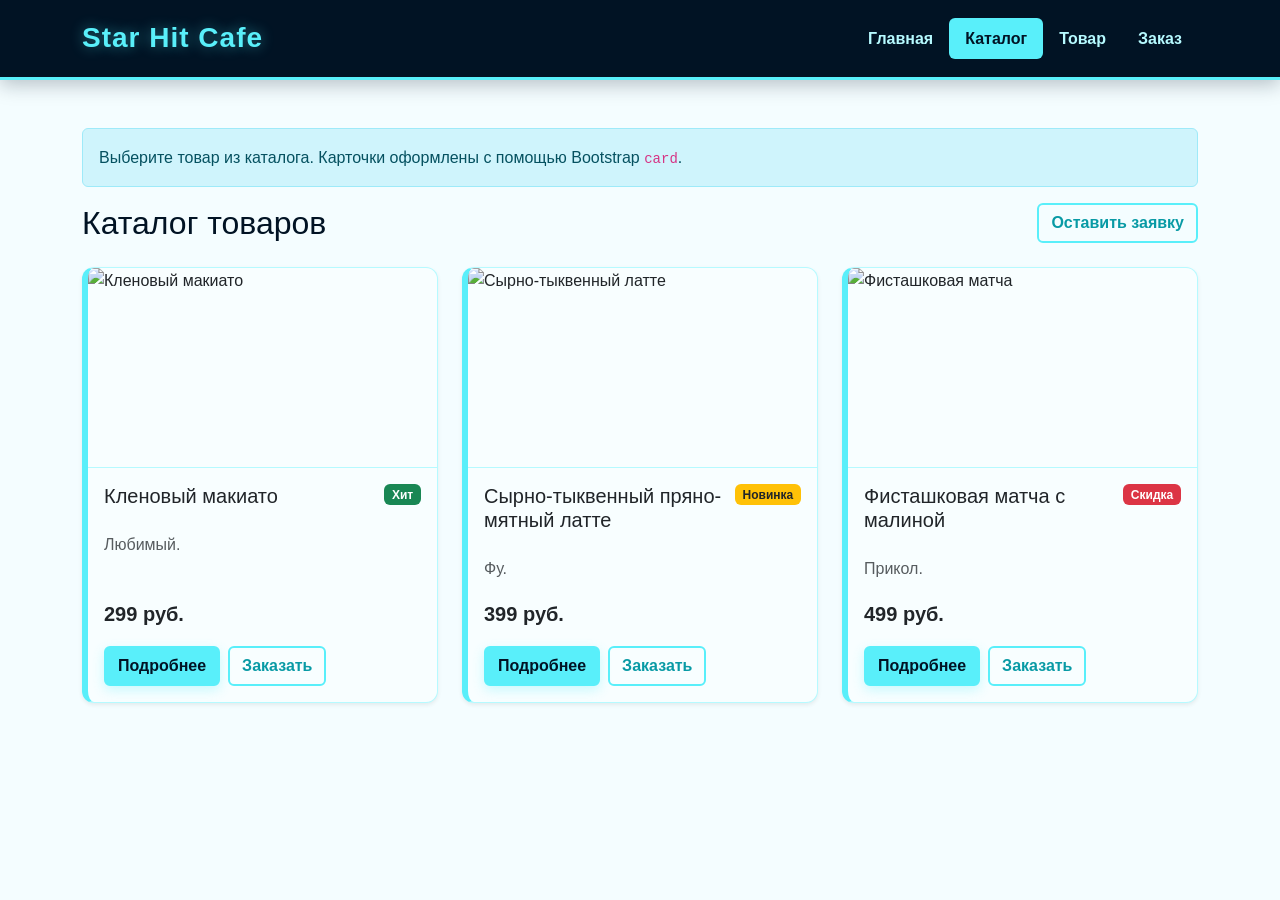
==== catalog.html @ 54acfe6b "feat: add project files" ====
<!doctype html>
<html lang="ru">
<head>
  <meta charset="UTF-8">
  <meta name="viewport" content="width=device-width, initial-scale=1.0">
  <title>Каталог товаров — Star Hit Cafe</title>
  <link href="https://cdn.jsdelivr.net/npm/bootstrap@5.3.3/dist/css/bootstrap.min.css" rel="stylesheet">
  <link rel="stylesheet" href="css/custom.css">
</head>
<body>

  <header class="site-header py-3">
    <div class="container">
      <div class="d-flex justify-content-between align-items-center">
        <a class="navbar-brand site-header__logo mb-0" href="index.html">Star Hit Cafe</a>
        <nav class="navbar navbar-expand-lg navbar-dark p-0">
          <button class="navbar-toggler" type="button" data-bs-toggle="collapse" data-bs-target="#mainNavbar"><span class="navbar-toggler-icon"></span></button>
          <div class="collapse navbar-collapse" id="mainNavbar">
            <ul class="navbar-nav ms-auto">
              <li class="nav-item"><a class="nav-link" href="index.html">Главная</a></li>
              <li class="nav-item"><a class="nav-link active" aria-current="page" href="catalog.html">Каталог</a></li>
              <li class="nav-item"><a class="nav-link" href="product.html">Товар</a></li>
              <li class="nav-item"><a class="nav-link" href="order.html">Заказ</a></li>
            </ul>
          </div>
        </nav>
      </div>
    </div>
  </header>

  <main class="container my-5">
    <div class="alert alert-info" role="alert">
      Выберите товар из каталога. Карточки оформлены с помощью Bootstrap <code>card</code>.
    </div>

    <div class="d-flex justify-content-between align-items-center mb-4">
      <h1 class="h2 mb-0">Каталог товаров</h1>
      <a class="btn btn-outline-primary" href="order.html">Оставить заявку</a>
    </div>

    <div class="row g-4">
      
      <div class="col-12 col-md-6 col-lg-4">
        <div class="card h-100 shadow-sm product-card">
          <img src="images/coffee-1.jpg" class="card-img-top" alt="Кленовый макиато">
          <div class="card-body d-flex flex-column">
            <div class="d-flex justify-content-between align-items-start mb-3">
              <h2 class="card-title h5">Кленовый макиато</h2>
              <span class="badge bg-success">Хит</span>
            </div>
            <p class="card-text text-muted">Любимый.</p>
            <p class="fw-bold fs-5 mt-auto">299 руб.</p>
            <div class="d-flex gap-2">
              <a class="btn btn-primary" href="product.html">Подробнее</a>
              <button class="btn btn-outline-primary" type="button" data-bs-toggle="modal" data-bs-target="#orderModal">Заказать</button>
            </div>
          </div>
        </div>
      </div>

      <div class="col-12 col-md-6 col-lg-4">
        <div class="card h-100 shadow-sm product-card">
          <img src="images/coffee-2.jpg" class="card-img-top" alt="Сырно-тыквенный латте">
          <div class="card-body d-flex flex-column">
            <div class="d-flex justify-content-between align-items-start mb-3">
              <h2 class="card-title h5">Сырно-тыквенный пряно-мятный латте</h2>
              <span class="badge bg-warning text-dark">Новинка</span>
            </div>
            <p class="card-text text-muted">Фу.</p>
            <p class="fw-bold fs-5 mt-auto">399 руб.</p>
            <div class="d-flex gap-2">
              <a class="btn btn-primary" href="product.html">Подробнее</a>
              <button class="btn btn-outline-primary" type="button" data-bs-toggle="modal" data-bs-target="#orderModal">Заказать</button>
            </div>
          </div>
        </div>
      </div>

      <div class="col-12 col-md-6 col-lg-4">
        <div class="card h-100 shadow-sm product-card">
          <img src="images/coffee-3.jpg" class="card-img-top" alt="Фисташковая матча">
          <div class="card-body d-flex flex-column">
            <div class="d-flex justify-content-between align-items-start mb-3">
              <h2 class="card-title h5">Фисташковая матча с малиной</h2>
              <span class="badge bg-danger">Скидка</span>
            </div>
            <p class="card-text text-muted">Прикол.</p>
            <p class="fw-bold fs-5 mt-auto">499 руб.</p>
            <div class="d-flex gap-2">
              <a class="btn btn-primary" href="product.html">Подробнее</a>
              <button class="btn btn-outline-primary" type="button" data-bs-toggle="modal" data-bs-target="#orderModal">Заказать</button>
            </div>
          </div>
        </div>
      </div>

    </div>
  </main>

  <div class="modal fade" id="orderModal" tabindex="-1" aria-labelledby="orderModalLabel" aria-hidden="true">
    <div class="modal-dialog">
      <div class="modal-content">
        <div class="modal-header">
          <h2 class="modal-title h5" id="orderModalLabel">Быстрая заявка</h2>
          <button type="button" class="btn-close" data-bs-dismiss="modal" aria-label="Закрыть"></button>
        </div>
        <div class="modal-body">
          <p class="text-muted">Оставьте контактные данные, и менеджер свяжется с вами.</p>
          <form>
            <div class="mb-3">
              <label for="modal-name" class="form-label">Имя</label>
              <input id="modal-name" type="text" class="form-control" required>
            </div>
            <div class="mb-3">
              <label for="modal-phone" class="form-label">Телефон</label>
              <input id="modal-phone" type="tel" class="form-control" required>
            </div>
            <div class="form-check mb-3">
              <input id="modal-agree" class="form-check-input" type="checkbox" required>
              <label class="form-check-label" for="modal-agree">Согласен на обработку данных</label>
            </div>
          </form>
        </div>
        <div class="modal-footer">
          <button type="button" class="btn btn-secondary" data-bs-dismiss="modal">Закрыть</button>
          <button type="button" class="btn btn-primary">Отправить</button>
        </div>
      </div>
    </div>
  </div>

  <script src="https://cdn.jsdelivr.net/npm/bootstrap@5.3.3/dist/js/bootstrap.bundle.min.js"></script>
</body>
</html>
---- css/custom.css ----
:root {
  --color-bg: #f4fdff;
  --color-text: #011324;
  --color-muted: #666666;
  --color-primary: #59effa;
  --color-primary-dark: #089aa5;
  --color-surface: #011324;
  --color-surface-light: #ffffff;
  --color-border: #b6faff;
}

body {
  margin: 0;
  font-family: Arial, Helvetica, sans-serif;
  line-height: 1.6;
  color: var(--color-text);
  background-color: var(--color-bg);
  
  cursor: url('data:image/svg+xml;utf8,<svg xmlns="http://www.w3.org/2000/svg" width="32" height="32" viewBox="0 0 24 24" fill="none" stroke="%23011324" stroke-width="2"><path d="M17 8h1a4 4 0 1 1 0 8h-1M3 8h14v9a4 4 0 0 1-4 4H7a4 4 0 0 1-4-4Z"/></svg>') 16 16, auto;
}

a, button, .btn, .nav-link, .custom-btn-cursor, input[type="submit"], input[type="reset"] {
  cursor: url('data:image/svg+xml;utf8,<svg xmlns="http://www.w3.org/2000/svg" width="32" height="32" viewBox="0 0 24 24" fill="none" stroke="%23089aa5" stroke-width="2"><path d="M17 8h1a4 4 0 1 1 0 8h-1M3 8h14v9a4 4 0 0 1-4 4H7a4 4 0 0 1-4-4Z"/><path d="M8 2v2m4-2v2m4-2v2"/></svg>') 16 16, pointer;
}

.site-header {
  background-color: var(--color-surface);
  border-bottom: 3px solid var(--color-primary);
  box-shadow: 0 5px 18px rgba(1, 19, 36, 0.25);
}

.site-header__logo {
  color: var(--color-primary) !important;
  font-size: 28px;
  font-weight: bold;
  letter-spacing: 1px;
  text-decoration: none;
  text-shadow: 0 0 14px rgba(89, 239, 250, 0.45);
  padding: 0 !important;
}

.site-header__logo:hover {
  color: var(--color-border) !important;
}

.navbar-dark .navbar-nav .nav-link {
  color: var(--color-border);
  font-weight: bold;
  padding: 8px 16px;
  border-radius: 6px;
  transition: all 0.2s;
}

.navbar-dark .navbar-nav .nav-link:hover,
.navbar-dark .navbar-nav .nav-link.active {
  color: var(--color-text) !important;
  background-color: var(--color-primary);
}

.hero-bootstrap {
  background-color: var(--color-surface);
  background-image: radial-gradient(circle at top right, rgba(89, 239, 250, 0.3), transparent 34%), 
                    linear-gradient(135deg, #011324 0%, #063451 100%);
  border: 2px solid var(--color-primary);
  border-radius: 12px;
  box-shadow: 0 14px 35px rgba(1, 19, 36, 0.25);
  padding: 40px;
  color: var(--color-border);
}

.hero__title {
  color: var(--color-primary);
  text-shadow: 0 0 20px rgba(89, 239, 250, 0.45);
}

.hero-img {
  max-height: 250px;
  filter: drop-shadow(0 0 15px rgba(89, 239, 250, 0.4));
}

.combined-block {
  background-color: var(--color-surface-light);
  border: 1px solid var(--color-border);
  border-radius: 12px;
  overflow: hidden;
  box-shadow: 0 8px 24px rgba(1, 19, 36, 0.09);
}

.combined-block__img-wrapper {
  background-color: var(--color-surface);
  min-height: 250px;
}

.section__title {
  color: var(--color-text);
  font-size: 24px;
  border-bottom: 3px solid var(--color-primary);
  padding-bottom: 5px;
  display: inline-block;
  margin-bottom: 15px;
}

.about-us__list, .advantages__list {
  margin: 0;
  padding-left: 20px;
}

.about-us__item::marker, .advantages__item::marker {
  color: var(--color-primary-dark);
}

.advantages__item {
  margin-bottom: 10px;
  padding: 8px 12px;
  background-color: #edfdff;
  border-left: 4px solid var(--color-primary);
  border-radius: 6px;
  list-style-type: none; 
}

.card {
  border: 1px solid var(--color-border) !important;
  border-radius: 12px;
  overflow: hidden;
  transition: transform 0.2s, box-shadow 0.2s;
}

.card:hover {
  transform: translateY(-5px);
  box-shadow: 0 10px 22px rgba(1, 19, 36, 0.14) !important;
}

.card-img-top {
  height: 200px;
  object-fit: cover;
  border-bottom: 1px solid var(--color-border);
}

.product-card {
  background-color: #f8feff;
  border-left: 6px solid var(--color-primary) !important;
}

.product-card__title {
  color: var(--color-primary-dark);
}

.btn-primary {
  background-color: var(--color-primary) !important;
  border-color: var(--color-primary) !important;
  color: var(--color-text) !important;
  font-weight: bold;
  border-width: 2px;
  box-shadow: 0 4px 12px rgba(89, 239, 250, 0.3);
  transition: all 0.2s;
}

.btn-primary:hover {
  background-color: transparent !important;
  color: var(--color-primary) !important;
  transform: translateY(-2px);
}

.btn-outline-primary {
  color: var(--color-primary-dark) !important;
  border-color: var(--color-primary) !important;
  font-weight: bold;
  border-width: 2px;
}

.btn-outline-primary:hover {
  background-color: var(--color-primary) !important;
  color: var(--color-text) !important;
}

.form-control:focus, .form-select:focus {
  border-color: var(--color-primary);
  box-shadow: 0 0 0 0.25rem rgba(89, 239, 250, 0.25);
}

.modal-content {
  border-radius: 12px;
  border: 2px solid var(--color-primary);
  box-shadow: 0 14px 35px rgba(1, 19, 36, 0.25);
}

.modal-header {
  background-color: var(--color-surface);
  color: var(--color-primary);
  border-bottom: 2px solid var(--color-primary);
}

.modal-header .btn-close {
  filter: invert(1);
}

.accordion-button:not(.collapsed) {
  background-color: #edfdff;
  color: var(--color-primary-dark);
  box-shadow: inset 0 -1px 0 rgba(89, 239, 250, 0.3);
}

.accordion-button:focus {
  border-color: var(--color-primary);
  box-shadow: 0 0 0 0.25rem rgba(89, 239, 250, 0.25);
}

.site-footer {
  background-color: var(--color-surface);
  color: var(--color-border);
  border-top: 3px solid var(--color-primary);
}

.site-footer__copyright {
  color: #7fcbd1;
  font-size: 14px;
}
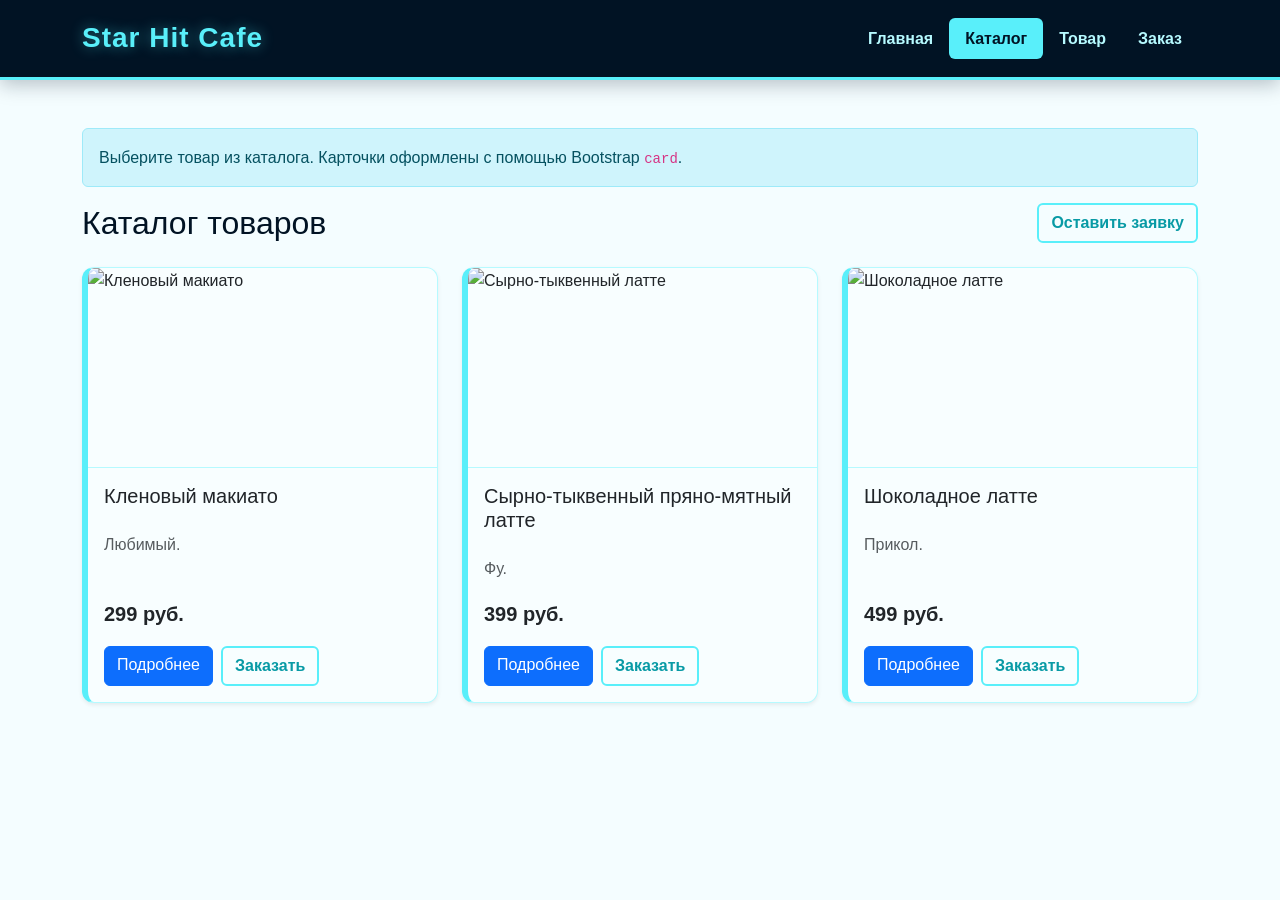
==== commit f9cad2be: "fix: update" ====
--- a/catalog.html
+++ b/catalog.html
@@ -46,7 +46,6 @@
           <div class="card-body d-flex flex-column">
             <div class="d-flex justify-content-between align-items-start mb-3">
               <h2 class="card-title h5">Кленовый макиато</h2>
-              <span class="badge bg-success">Хит</span>
             </div>
             <p class="card-text text-muted">Любимый.</p>
             <p class="fw-bold fs-5 mt-auto">299 руб.</p>
@@ -64,7 +63,6 @@
           <div class="card-body d-flex flex-column">
             <div class="d-flex justify-content-between align-items-start mb-3">
               <h2 class="card-title h5">Сырно-тыквенный пряно-мятный латте</h2>
-              <span class="badge bg-warning text-dark">Новинка</span>
             </div>
             <p class="card-text text-muted">Фу.</p>
             <p class="fw-bold fs-5 mt-auto">399 руб.</p>
@@ -78,11 +76,10 @@
 
       <div class="col-12 col-md-6 col-lg-4">
         <div class="card h-100 shadow-sm product-card">
-          <img src="images/coffee-3.jpg" class="card-img-top" alt="Фисташковая матча">
+          <img src="images/coffee-3.jpg" class="card-img-top" alt="Шоколадное латте">
           <div class="card-body d-flex flex-column">
             <div class="d-flex justify-content-between align-items-start mb-3">
-              <h2 class="card-title h5">Фисташковая матча с малиной</h2>
-              <span class="badge bg-danger">Скидка</span>
+              <h2 class="card-title h5">Шоколадное латте</h2>
             </div>
             <p class="card-text text-muted">Прикол.</p>
             <p class="fw-bold fs-5 mt-auto">499 руб.</p>
--- a/css/custom.css
+++ b/css/custom.css
@@ -15,12 +15,11 @@
   line-height: 1.6;
   color: var(--color-text);
   background-color: var(--color-bg);
-  
-  cursor: url('data:image/svg+xml;utf8,<svg xmlns="http://www.w3.org/2000/svg" width="32" height="32" viewBox="0 0 24 24" fill="none" stroke="%23011324" stroke-width="2"><path d="M17 8h1a4 4 0 1 1 0 8h-1M3 8h14v9a4 4 0 0 1-4 4H7a4 4 0 0 1-4-4Z"/></svg>') 16 16, auto;
+  cursor: url('../image/cursor-normal.png'), auto; 
 }
 
-a, button, .btn, .nav-link, .custom-btn-cursor, input[type="submit"], input[type="reset"] {
-  cursor: url('data:image/svg+xml;utf8,<svg xmlns="http://www.w3.org/2000/svg" width="32" height="32" viewBox="0 0 24 24" fill="none" stroke="%23089aa5" stroke-width="2"><path d="M17 8h1a4 4 0 1 1 0 8h-1M3 8h14v9a4 4 0 0 1-4 4H7a4 4 0 0 1-4-4Z"/><path d="M8 2v2m4-2v2m4-2v2"/></svg>') 16 16, pointer;
+a, button, .btn, .nav-link, input[type="submit"] {
+  cursor: url('../image/cursor-hover.png'), pointer;
 }
 
 .site-header {
@@ -78,26 +77,12 @@
   filter: drop-shadow(0 0 15px rgba(89, 239, 250, 0.4));
 }
 
-.combined-block {
-  background-color: var(--color-surface-light);
-  border: 1px solid var(--color-border);
-  border-radius: 12px;
-  overflow: hidden;
-  box-shadow: 0 8px 24px rgba(1, 19, 36, 0.09);
-}
-
-.combined-block__img-wrapper {
-  background-color: var(--color-surface);
-  min-height: 250px;
-}
-
 .section__title {
   color: var(--color-text);
   font-size: 24px;
   border-bottom: 3px solid var(--color-primary);
   padding-bottom: 5px;
   display: inline-block;
-  margin-bottom: 15px;
 }
 
 .about-us__list, .advantages__list {
@@ -141,24 +126,16 @@
   border-left: 6px solid var(--color-primary) !important;
 }
 
-.product-card__title {
-  color: var(--color-primary-dark);
-}
-
-.btn-primary {
+.btn-info {
   background-color: var(--color-primary) !important;
   border-color: var(--color-primary) !important;
-  color: var(--color-text) !important;
-  font-weight: bold;
-  border-width: 2px;
-  box-shadow: 0 4px 12px rgba(89, 239, 250, 0.3);
   transition: all 0.2s;
 }
 
-.btn-primary:hover {
-  background-color: transparent !important;
-  color: var(--color-primary) !important;
-  transform: translateY(-2px);
+.btn-info:hover {
+  background-color: var(--color-primary-dark) !important;
+  border-color: var(--color-primary-dark) !important;
+  color: #ffffff !important;
 }
 
 .btn-outline-primary {
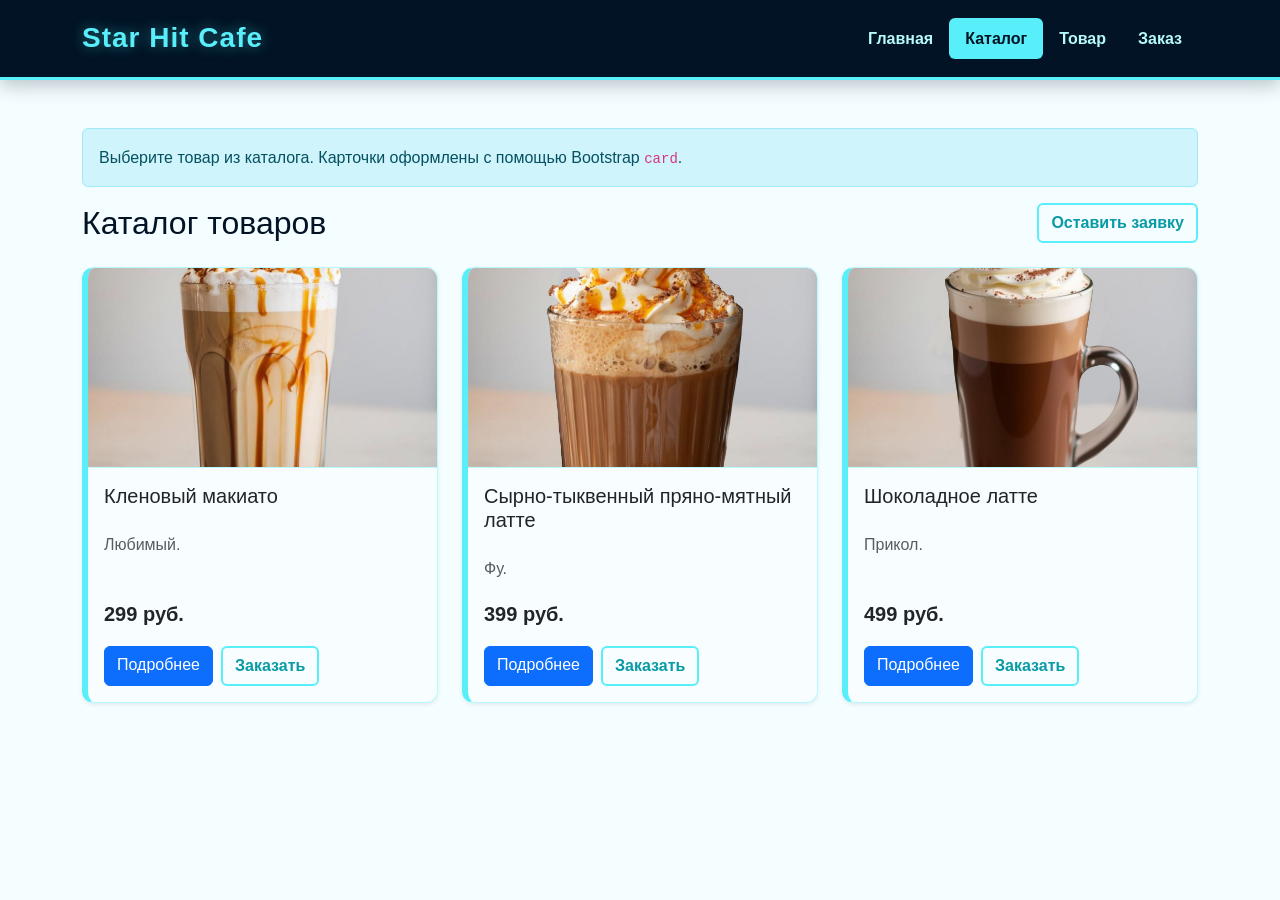
==== commit 6f7511e8: "feat: kapez" ====
--- a/catalog.html
+++ b/catalog.html
@@ -42,7 +42,7 @@
       
       <div class="col-12 col-md-6 col-lg-4">
         <div class="card h-100 shadow-sm product-card">
-          <img src="images/coffee-1.jpg" class="card-img-top" alt="Кленовый макиато">
+          <img src="image/coffee-1.jpg" class="card-img-top" alt="Кленовый макиато">
           <div class="card-body d-flex flex-column">
             <div class="d-flex justify-content-between align-items-start mb-3">
               <h2 class="card-title h5">Кленовый макиато</h2>
@@ -59,7 +59,7 @@
 
       <div class="col-12 col-md-6 col-lg-4">
         <div class="card h-100 shadow-sm product-card">
-          <img src="images/coffee-2.jpg" class="card-img-top" alt="Сырно-тыквенный латте">
+          <img src="image/coffee-2.jpg" class="card-img-top" alt="Сырно-тыквенный латте">
           <div class="card-body d-flex flex-column">
             <div class="d-flex justify-content-between align-items-start mb-3">
               <h2 class="card-title h5">Сырно-тыквенный пряно-мятный латте</h2>
@@ -76,7 +76,7 @@
 
       <div class="col-12 col-md-6 col-lg-4">
         <div class="card h-100 shadow-sm product-card">
-          <img src="images/coffee-3.jpg" class="card-img-top" alt="Шоколадное латте">
+          <img src="image/coffee-3.jpg" class="card-img-top" alt="Шоколадное латте">
           <div class="card-body d-flex flex-column">
             <div class="d-flex justify-content-between align-items-start mb-3">
               <h2 class="card-title h5">Шоколадное латте</h2>
--- a/css/custom.css
+++ b/css/custom.css
@@ -191,4 +191,24 @@
 .site-footer__copyright {
   color: #7fcbd1;
   font-size: 14px;
+}
+
+.combined-block-dark {
+  background-color: var(--color-surface);
+  color: var(--color-border);
+}
+
+.combined-block-dark .section__title {
+  color: var(--color-primary);
+  border-bottom-color: var(--color-primary-dark);
+}
+
+.combined-block-dark .advantages__item {
+  background-color: rgba(89, 239, 250, 0.1);
+  color: var(--color-border);
+  border-left-color: var(--color-primary);
+}
+
+.combined-block-dark .about-us__item::marker {
+  color: var(--color-primary);
 }
